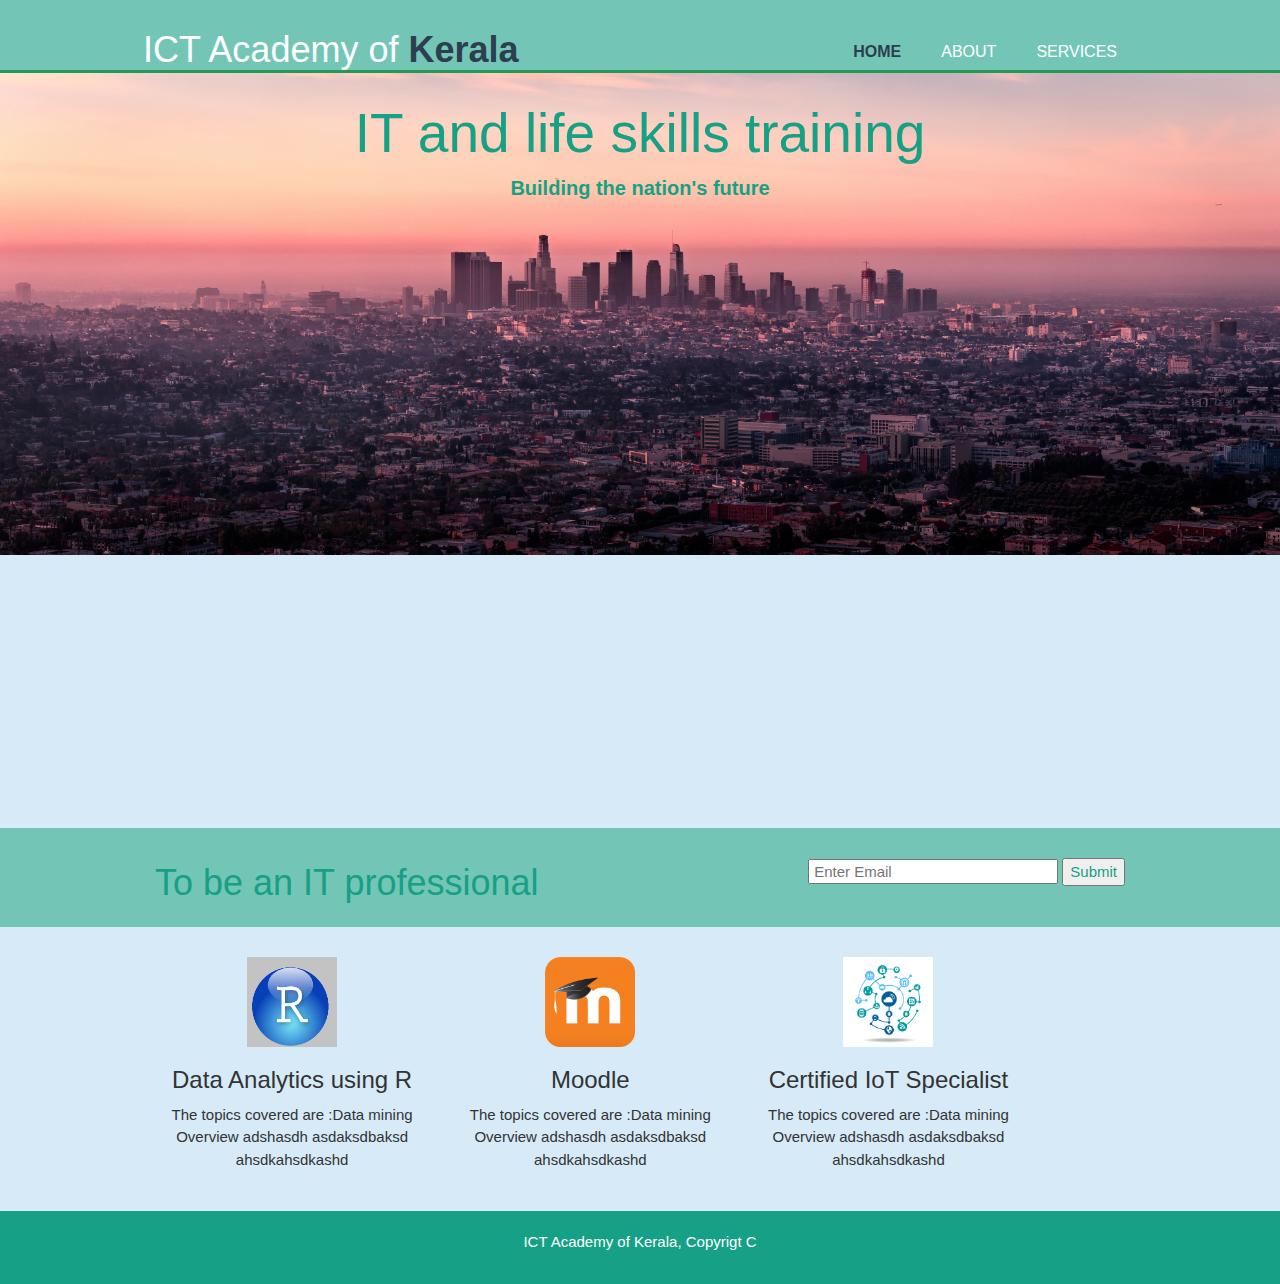
==== about.html @ fcc7c1e7 "port" ====
<html>

<head>
    <meta charset="utf-8">

	<meta name="viewport" content="width=device-width, initial-scale=1">
		
	<link rel="stylesheet" href="https://maxcdn.bootstrapcdn.com/bootstrap/3.3.7/css/bootstrap.min.css">
		
	<script src="https://ajax.googleapis.com/ajax/libs/jquery/3.3.1/jquery.min.js"></script>
		
	<script src="https://maxcdn.bootstrapcdn.com/bootstrap/3.3.7/js/bootstrap.min.js"></script>

    <title>ICT Academy Training Services| Welcome</title>
    <link rel="stylesheet" href="./css/style.css">
</head>

<body>
    <header>
        <div class="container">
            <div id="branding">
                <h1>ICT Academy of <span class="highlight">Kerala</span></h1>
            </div>
            <nav>
                <ul>
                    <li class="current"><a href="index.html">HOME</a></li>
                    <li><a href="about.html">ABOUT</a></li>
                    <li><a href="services.html">SERVICES</a></li>

                </ul>
            </nav>

        </div>
    </header>

    <section id="showcase">
        <div class="container">
            <h1>IT and life skills training</h1>
            <p><strong>Building the nation's future</strong></p>
        </div>
    </section>
    <section id="getICT">
        <div class="container">
            <h1>To be an IT professional</h1>
            <form action="styles-sample.html">
                <input type="email" placeholder="Enter Email">
                <button type="submit" class="button1">Submit</button>
            </form>
        </div>
    </section>
    <section id="trainings">
        <div class="container">
            <div class="box">
                <img src="./images/R.png">
                <h3>Data Analytics using R</h3>
                <p>The topics covered are :Data mining Overview adshasdh asdaksdbaksd ahsdkahsdkashd
                </p>

            </div>
            <div class="box">
                <img src="./images/moodle.png">
                <h3>Moodle</h3>
                <p>The topics covered are :Data mining Overview adshasdh asdaksdbaksd ahsdkahsdkashd
                </p>
            </div>
            <div class="box">
                <img src="./images/IoT.png">
                <h3>Certified IoT Specialist</h3>
                <p>The topics covered are :Data mining Overview adshasdh asdaksdbaksd ahsdkahsdkashd
                </p>
            </div>

        </div>



    </section>
    <footer>
        <p>ICT Academy of Kerala, Copyrigt C</p>
    </footer>




</body>

</html>
---- css/style.css ----
body{
    font:15px/1.5 Arial,Helvetica,sans-serif;
    padding: 0;
    margin: 0;
    background-color: #D6EAF8;
}
.container{
    width:80%;
    margin:auto;
    overflow: hidden;
}
ul{
    margin:0;
    padding:0;

}
.button{
    height: 38px;
    background: #2c3e50;
    border:0;
    padding-left: 20px;
    padding-right: 20px;

}
header{
    background: #73C6B6;
    color: #ffffff;
    padding-top: 30px;
    min-height: 70px;
    border-bottom: #229954 3px solid;

}
header a{
    color: #ffffff;
    text-decoration: none;
    font-size: 16px;

}
header li{
    float: left;
    display: inline;
    padding: 0 20px 0 20px;
}
header #branding{
    float:left;

}
header #branding h1{
    margin:0;

}
header nav{
    float:right;
    margin-top: 10px;

}
header .highlight,header .current a{
    color: #2c3e50;
    font-weight: bold;

}
header a:hover{
    color: #16a085;
    font-weight: bold;

}
#showcase{
    background: url('../images/showcase.jpg');
    max-width: 100%;
    height: 755px;
    background-repeat: no-repeat;
    background-size: 100% 100%;
    background-size: contain;
    text-align: center;
    color: #16a085;
}

#showcase h1{
    margin-top: 30px;
    font-size: 55px;
    margin-bottom: 10px;
}
#showcase p{

    font-size: 20px;

}
#getICT{
    padding: 15px;
    color: #16a085;
    background: #73C6B6;
}

#getICT h1{
    float: left;

}
#getICT form{
    float:right;
    margin-top: 15px;

}
#getICT input[type="email"]{
    padding: 4px;
    height: 25px;
    width: 250px;

}
#trainings{
    margin-top: 20px;
}
#trainings .box{
    float: left;
    text-align: center;
    width: 30%;
    padding: 10px;

}
#trainings .box img{
    width: 90px;

}
h2{
    color: #16a085;

}
footer{
    padding: 20px;
    margin-top: 20px;
    color: #ffffff;
    background-color: #16a085;
    text-align: center;
    
}
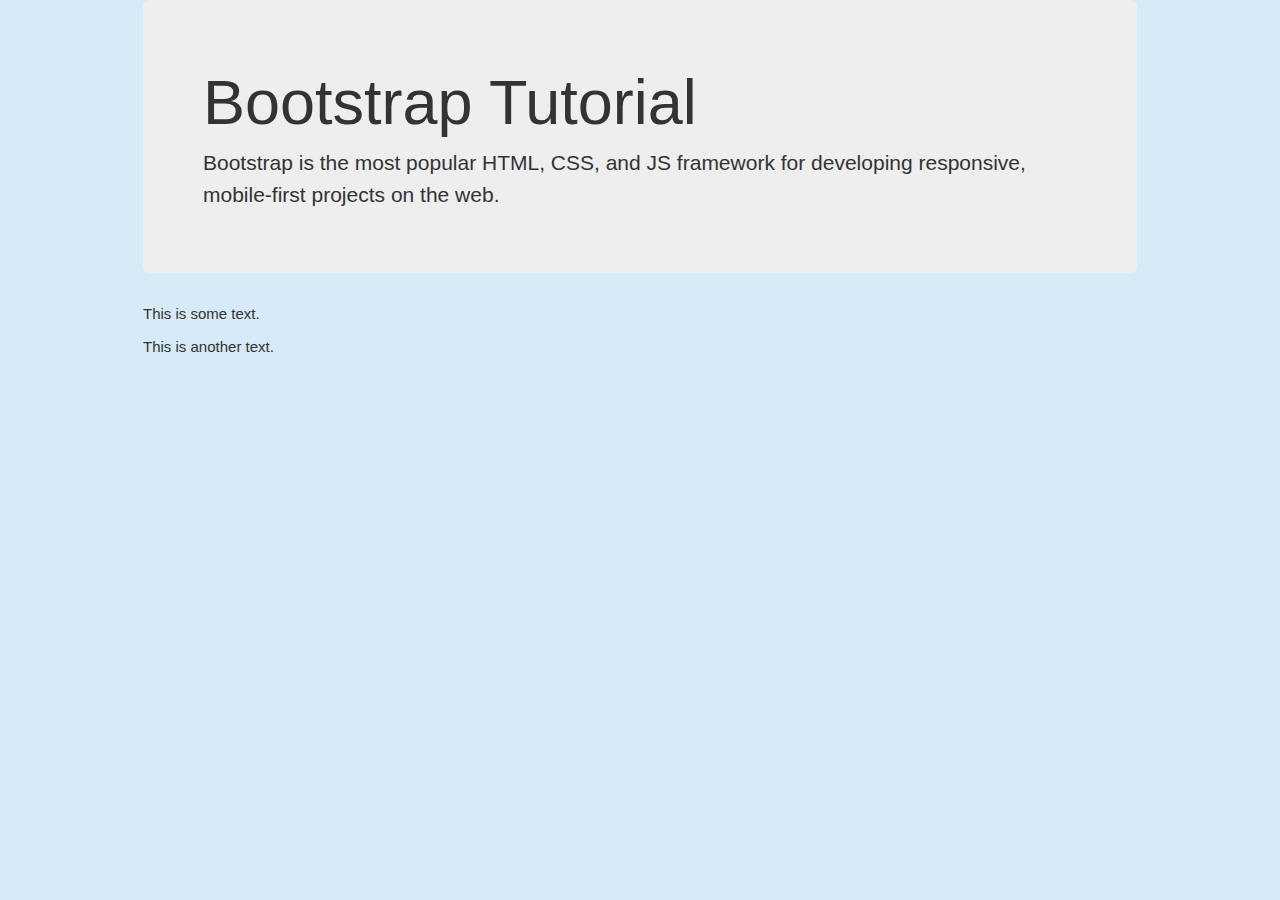
==== commit 741b95c9: "Yr" ====
--- a/about.html
+++ b/about.html
@@ -16,69 +16,14 @@
 </head>
 
 <body>
-    <header>
-        <div class="container">
-            <div id="branding">
-                <h1>ICT Academy of <span class="highlight">Kerala</span></h1>
-            </div>
-            <nav>
-                <ul>
-                    <li class="current"><a href="index.html">HOME</a></li>
-                    <li><a href="about.html">ABOUT</a></li>
-                    <li><a href="services.html">SERVICES</a></li>
-
-                </ul>
-            </nav>
-
-        </div>
-    </header>
-
-    <section id="showcase">
-        <div class="container">
-            <h1>IT and life skills training</h1>
-            <p><strong>Building the nation's future</strong></p>
-        </div>
-    </section>
-    <section id="getICT">
-        <div class="container">
-            <h1>To be an IT professional</h1>
-            <form action="styles-sample.html">
-                <input type="email" placeholder="Enter Email">
-                <button type="submit" class="button1">Submit</button>
-            </form>
-        </div>
-    </section>
-    <section id="trainings">
-        <div class="container">
-            <div class="box">
-                <img src="./images/R.png">
-                <h3>Data Analytics using R</h3>
-                <p>The topics covered are :Data mining Overview adshasdh asdaksdbaksd ahsdkahsdkashd
-                </p>
-
-            </div>
-            <div class="box">
-                <img src="./images/moodle.png">
-                <h3>Moodle</h3>
-                <p>The topics covered are :Data mining Overview adshasdh asdaksdbaksd ahsdkahsdkashd
-                </p>
-            </div>
-            <div class="box">
-                <img src="./images/IoT.png">
-                <h3>Certified IoT Specialist</h3>
-                <p>The topics covered are :Data mining Overview adshasdh asdaksdbaksd ahsdkahsdkashd
-                </p>
-            </div>
-
-        </div>
-
-
-
-    </section>
-    <footer>
-        <p>ICT Academy of Kerala, Copyrigt C</p>
-    </footer>
-
+    <div class="container">
+  <div class="jumbotron">
+    <h1>Bootstrap Tutorial</h1>      
+    <p>Bootstrap is the most popular HTML, CSS, and JS framework for developing responsive, mobile-first projects on the web.</p>
+  </div>
+  <p>This is some text.</p>      
+  <p>This is another text.</p>      
+</div>
 
 
 
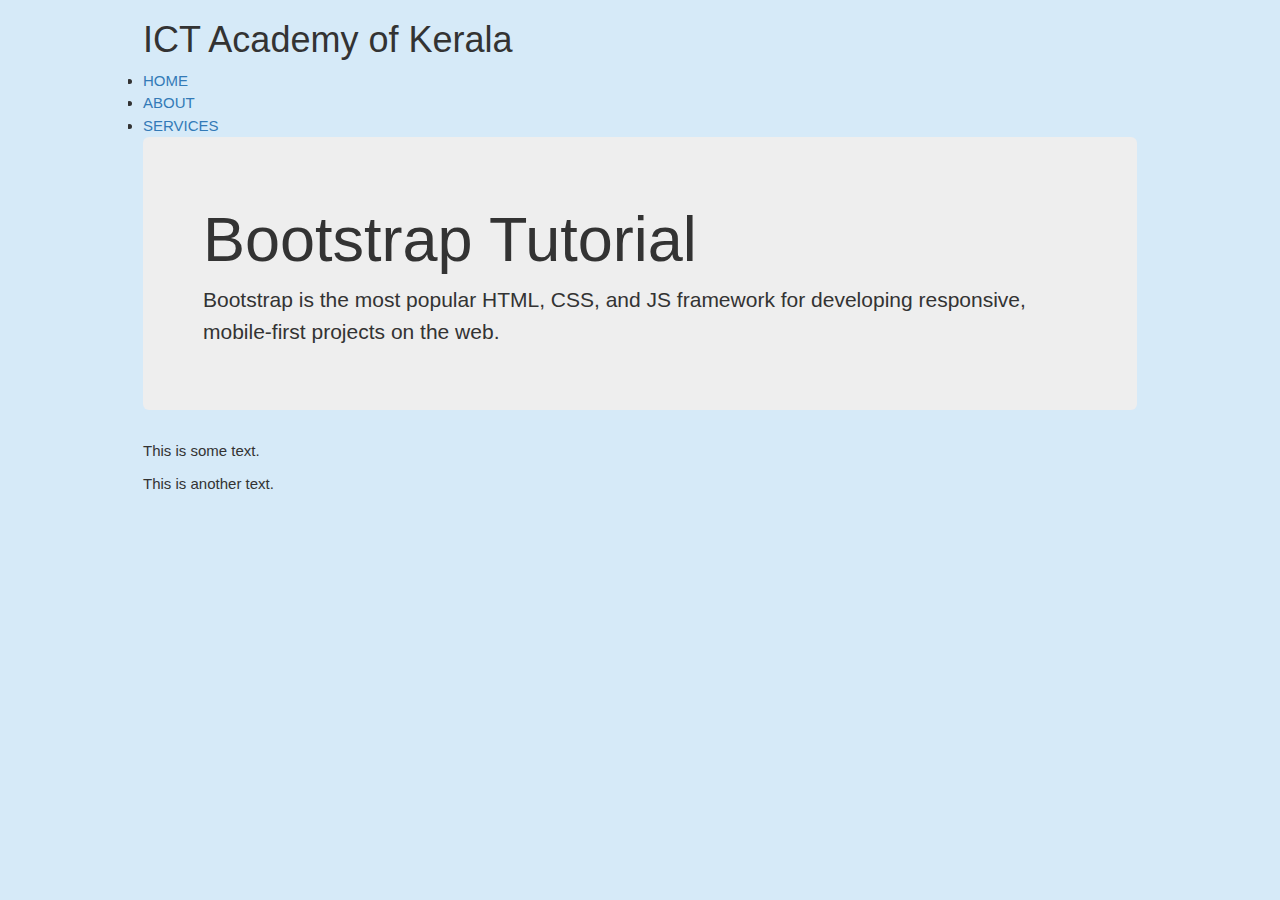
==== commit 059c1af2: "Tree" ====
--- a/about.html
+++ b/about.html
@@ -13,6 +13,23 @@
 
     <title>ICT Academy Training Services| Welcome</title>
     <link rel="stylesheet" href="./css/style.css">
+
+<div class="container">
+            <div id="branding">
+                <h1>ICT Academy of <span class="highlight">Kerala</span></h1>
+            </div>
+            <nav>
+                <ul>
+                    <li class="current"><a href="index.html">HOME</a></li>
+                    <li><a href="about.html">ABOUT</a></li>
+                    <li><a href="services.html">SERVICES</a></li>
+
+                </ul>
+            </nav>
+
+        </div>
+
+
 </head>
 
 <body>
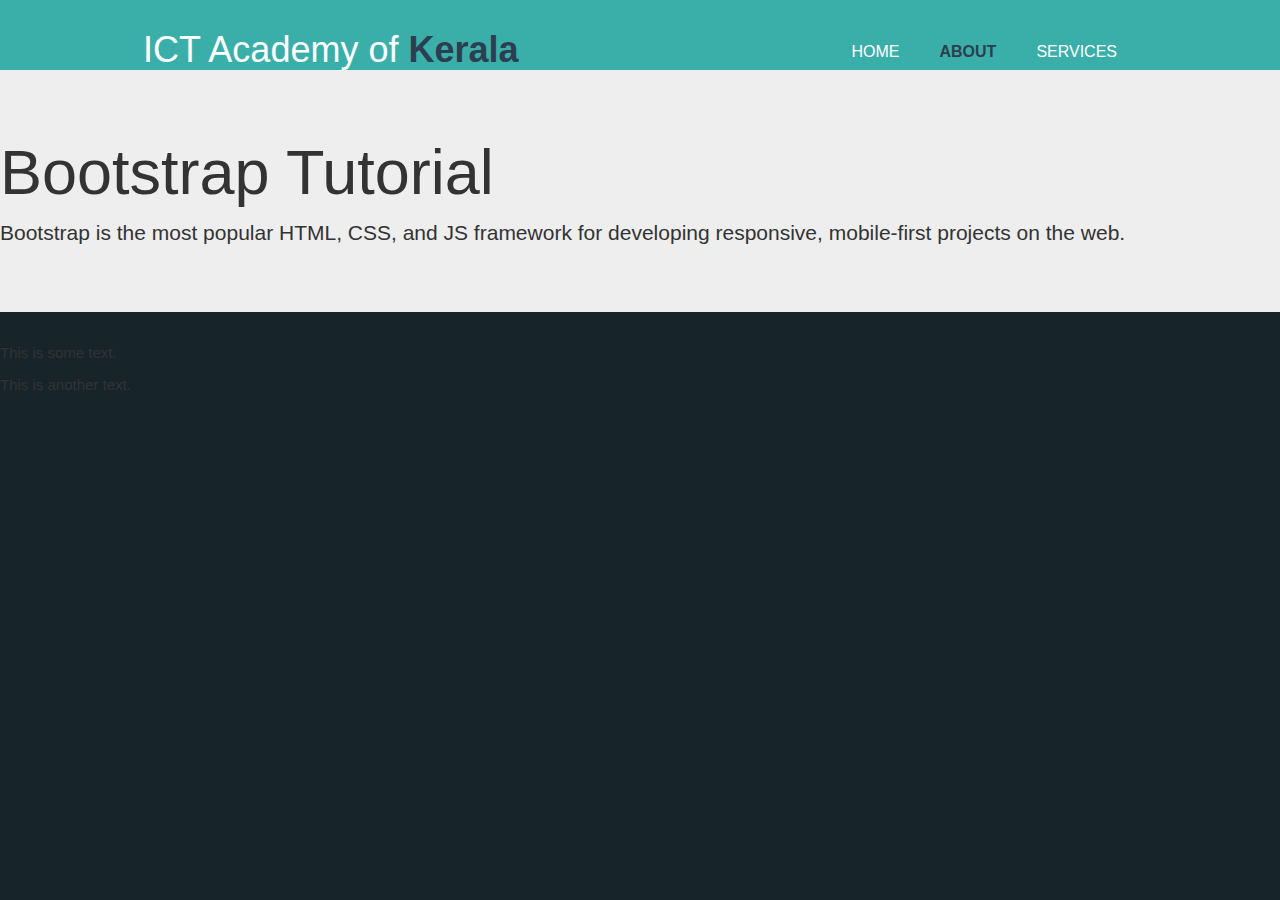
==== commit 0c78c74c: "changes" ====
--- a/about.html
+++ b/about.html
@@ -13,27 +13,31 @@
 
     <title>ICT Academy Training Services| Welcome</title>
     <link rel="stylesheet" href="./css/style.css">
+</head>
 
+<body>
+  <header>
 <div class="container">
+
+        
             <div id="branding">
                 <h1>ICT Academy of <span class="highlight">Kerala</span></h1>
             </div>
             <nav>
                 <ul>
-                    <li class="current"><a href="index.html">HOME</a></li>
-                    <li><a href="about.html">ABOUT</a></li>
+                    <li><a href="index.html">HOME</a></li>
+                    <li class="current"><a href="about.html">ABOUT</a></li>
                     <li><a href="services.html">SERVICES</a></li>
 
                 </ul>
             </nav>
 
         </div>
+</div>
+    </header>
 
 
-</head>
-
-<body>
-    <div class="container">
+    
   <div class="jumbotron">
     <h1>Bootstrap Tutorial</h1>      
     <p>Bootstrap is the most popular HTML, CSS, and JS framework for developing responsive, mobile-first projects on the web.</p>
--- a/css/style.css
+++ b/css/style.css
@@ -2,7 +2,7 @@
     font:15px/1.5 Arial,Helvetica,sans-serif;
     padding: 0;
     margin: 0;
-    background-color: #D6EAF8;
+    background-color: #17242A;
 }
 .container{
     width:80%;
@@ -23,11 +23,10 @@
 
 }
 header{
-    background: #73C6B6;
+    background: #3AAFA9;
     color: #ffffff;
     padding-top: 30px;
     min-height: 70px;
-    border-bottom: #229954 3px solid;
 
 }
 header a{
@@ -65,7 +64,7 @@
 
 }
 #showcase{
-    background: url('../images/showcase.jpg');
+    background: url('../images/bgfront.jpg');
     max-width: 100%;
     height: 755px;
     background-repeat: no-repeat;
@@ -131,4 +130,8 @@
     background-color: #16a085;
     text-align: center;
     
+}
+
+section {
+    min-height: 100vh; /* minus the height of the footer */
 }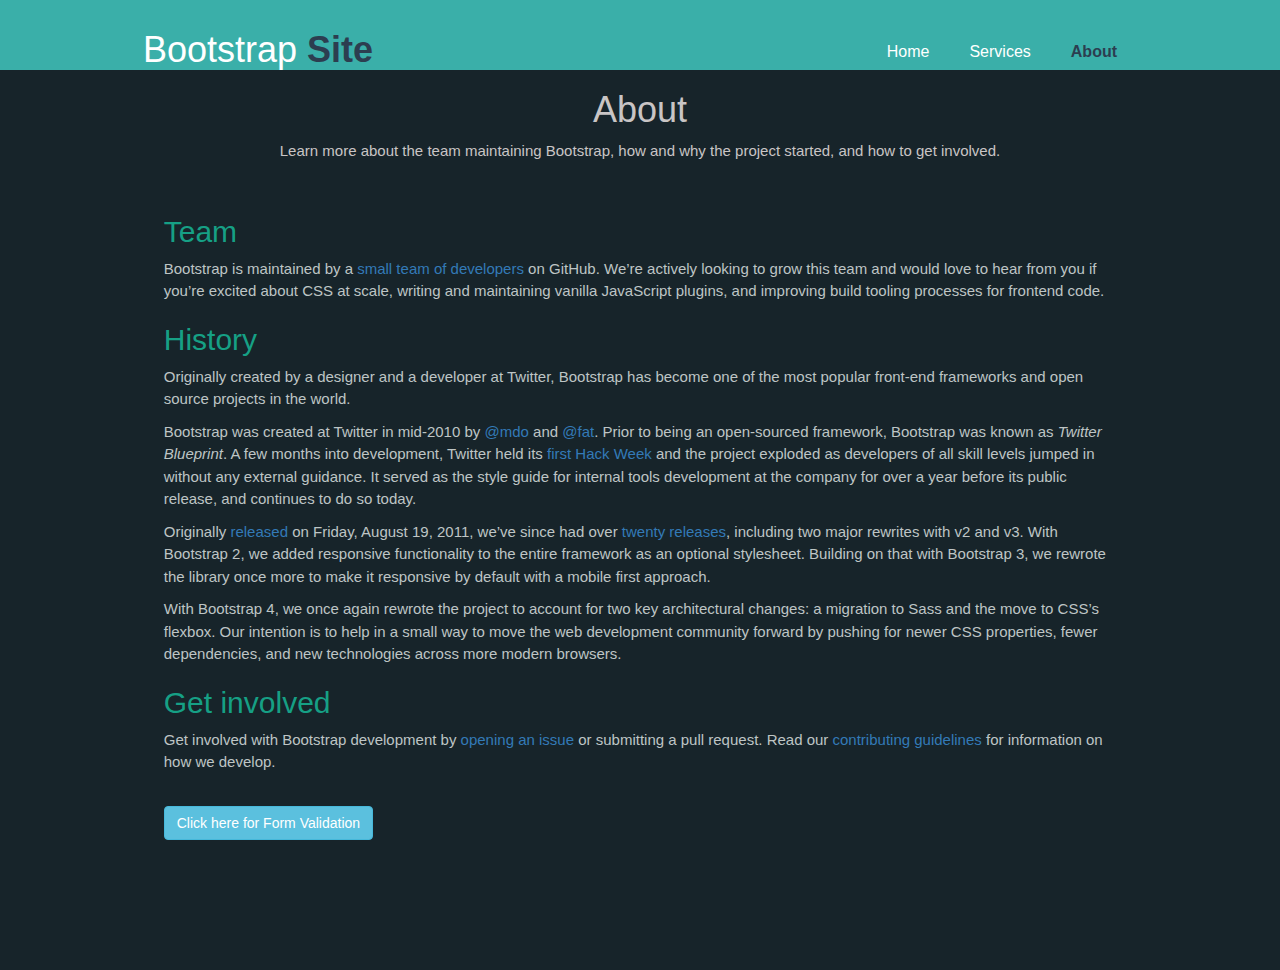
==== commit fce3d6a9: "Merge remote-tracking branch 'origin/master'" ====
--- a/about.html
+++ b/about.html
@@ -11,8 +11,15 @@
 		
 	<script src="https://maxcdn.bootstrapcdn.com/bootstrap/3.3.7/js/bootstrap.min.js"></script>
 
-    <title>ICT Academy Training Services| Welcome</title>
+    <title>Bootstrap Site</title>
     <link rel="stylesheet" href="./css/style.css">
+
+    <style>
+            p    {color: #BEC5C5;}
+            </style>
+
+
+
 </head>
 
 <body>
@@ -21,13 +28,14 @@
 
         
             <div id="branding">
-                <h1>ICT Academy of <span class="highlight">Kerala</span></h1>
+                    <a href="https://kirancr9.github.io/">	<h1>Bootstrap <span class="highlight">Site</span></h1></a>
             </div>
             <nav>
                 <ul>
-                    <li><a href="index.html">HOME</a></li>
-                    <li class="current"><a href="about.html">ABOUT</a></li>
-                    <li><a href="services.html">SERVICES</a></li>
+                    <li><a href="index.html">Home</a></li>
+                    <li><a href="services.html">Services</a></li>
+                    <li class="current"><a href="about.html">About</a></li>
+                    
 
                 </ul>
             </nav>
@@ -38,12 +46,36 @@
 
 
     
-  <div class="jumbotron">
-    <h1>Bootstrap Tutorial</h1>      
-    <p>Bootstrap is the most popular HTML, CSS, and JS framework for developing responsive, mobile-first projects on the web.</p>
-  </div>
-  <p>This is some text.</p>      
-  <p>This is another text.</p>      
+</div>
+
+        
+<div class="h-100 row align-items-center" style="   height: 100%; display: flex; justify-content: center;">
+<main class="col-12 col-md-9 col-xl-8 py-md-3 pl-md-5 bd-content" role="main">
+  <h1 class="bd-title" id="content" style="color:#C9C5C5;text-align: center">About</h1>
+  <p class="bd-lead" style="color:#C9C5C5;text-align: center">Learn more about the team maintaining Bootstrap, how and why the project started, and how to get involved.</p><br>
+  <script async src="https://cdn.carbonads.com/carbon.js?serve=CKYIKKJL&placement=getbootstrapcom" id="_carbonads_js"></script>
+
+  <h2 id="team">Team</h2>
+
+<p>Bootstrap is maintained by a <a href="https://github.com/orgs/twbs/people">small team of developers</a> on GitHub. We’re actively looking to grow this team and would love to hear from you if you’re excited about CSS at scale, writing and maintaining vanilla JavaScript plugins, and improving build tooling processes for frontend code.</p>
+
+<h2 id="history">History</h2>
+
+<p>Originally created by a designer and a developer at Twitter, Bootstrap has become one of the most popular front-end frameworks and open source projects in the world.</p>
+
+<p>Bootstrap was created at Twitter in mid-2010 by <a href="https://twitter.com/mdo">@mdo</a> and <a href="https://twitter.com/fat">@fat</a>. Prior to being an open-sourced framework, Bootstrap was known as <em>Twitter Blueprint</em>. A few months into development, Twitter held its <a href="https://blog.twitter.com/2010/hack-week">first Hack Week</a> and the project exploded as developers of all skill levels jumped in without any external guidance. It served as the style guide for internal tools development at the company for over a year before its public release, and continues to do so today.</p>
+
+<p>Originally <a href="https://blog.twitter.com/developer/en_us/a/2011/bootstrap-twitter.html">released</a> on <time datetime="2011-08-19 11:25">Friday, August 19, 2011</time>, we’ve since had over <a href="https://github.com/twbs/bootstrap/releases">twenty releases</a>, including two major rewrites with v2 and v3. With Bootstrap 2, we added responsive functionality to the entire framework as an optional stylesheet. Building on that with Bootstrap 3, we rewrote the library once more to make it responsive by default with a mobile first approach.</p>
+
+<p>With Bootstrap 4, we once again rewrote the project to account for two key architectural changes: a migration to Sass and the move to CSS’s flexbox. Our intention is to help in a small way to move the web development community forward by pushing for newer CSS properties, fewer dependencies, and new technologies across more modern browsers.</p>
+
+<h2 id="get-involved">Get involved</h2>
+
+<p>Get involved with Bootstrap development by <a href="https://github.com/twbs/bootstrap/issues/new">opening an issue</a> or submitting a pull request. Read our <a href="https://github.com/twbs/bootstrap/blob/v4.1.3/.github/CONTRIBUTING.md">contributing guidelines</a> for information on how we develop.</p>
+
+<br>
+<a href="reg.html" class="btn btn-info" role="button">Click here for Form Validation</a>
+</main>
 </div>
 
 
